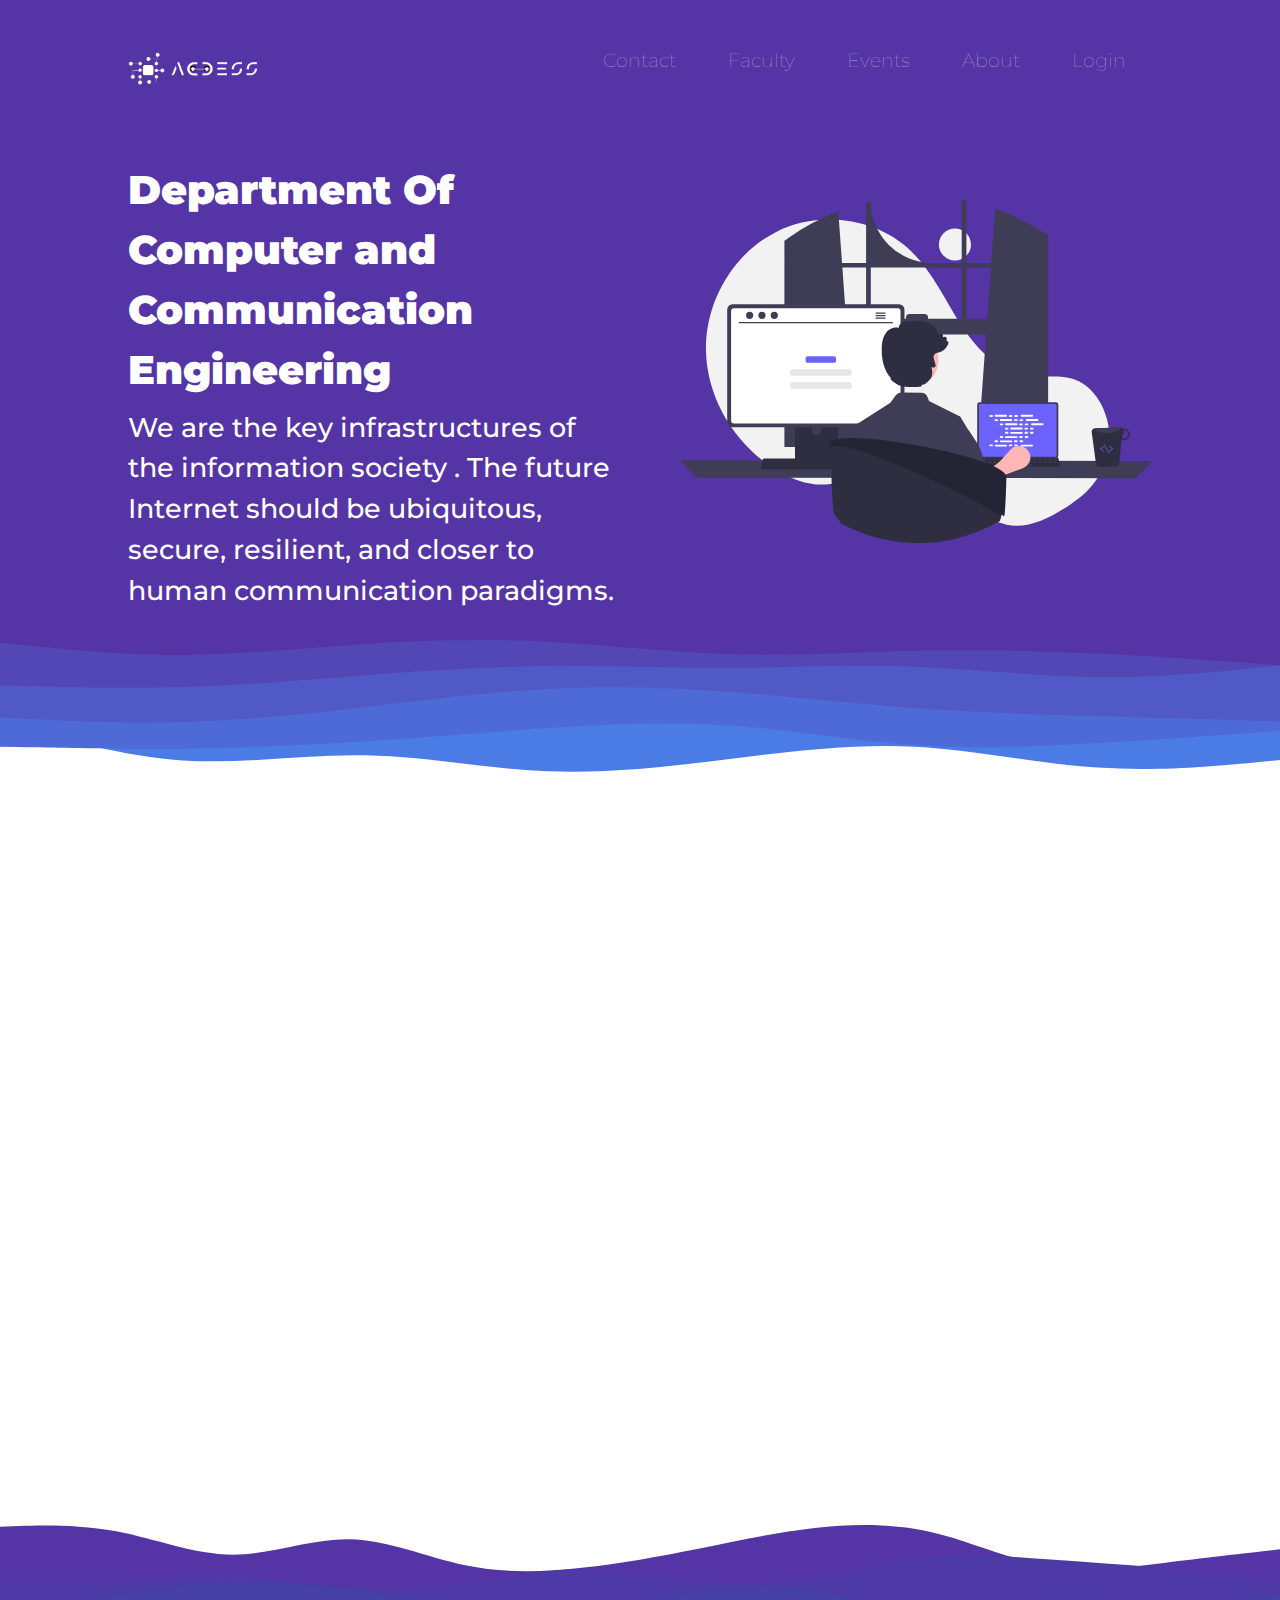
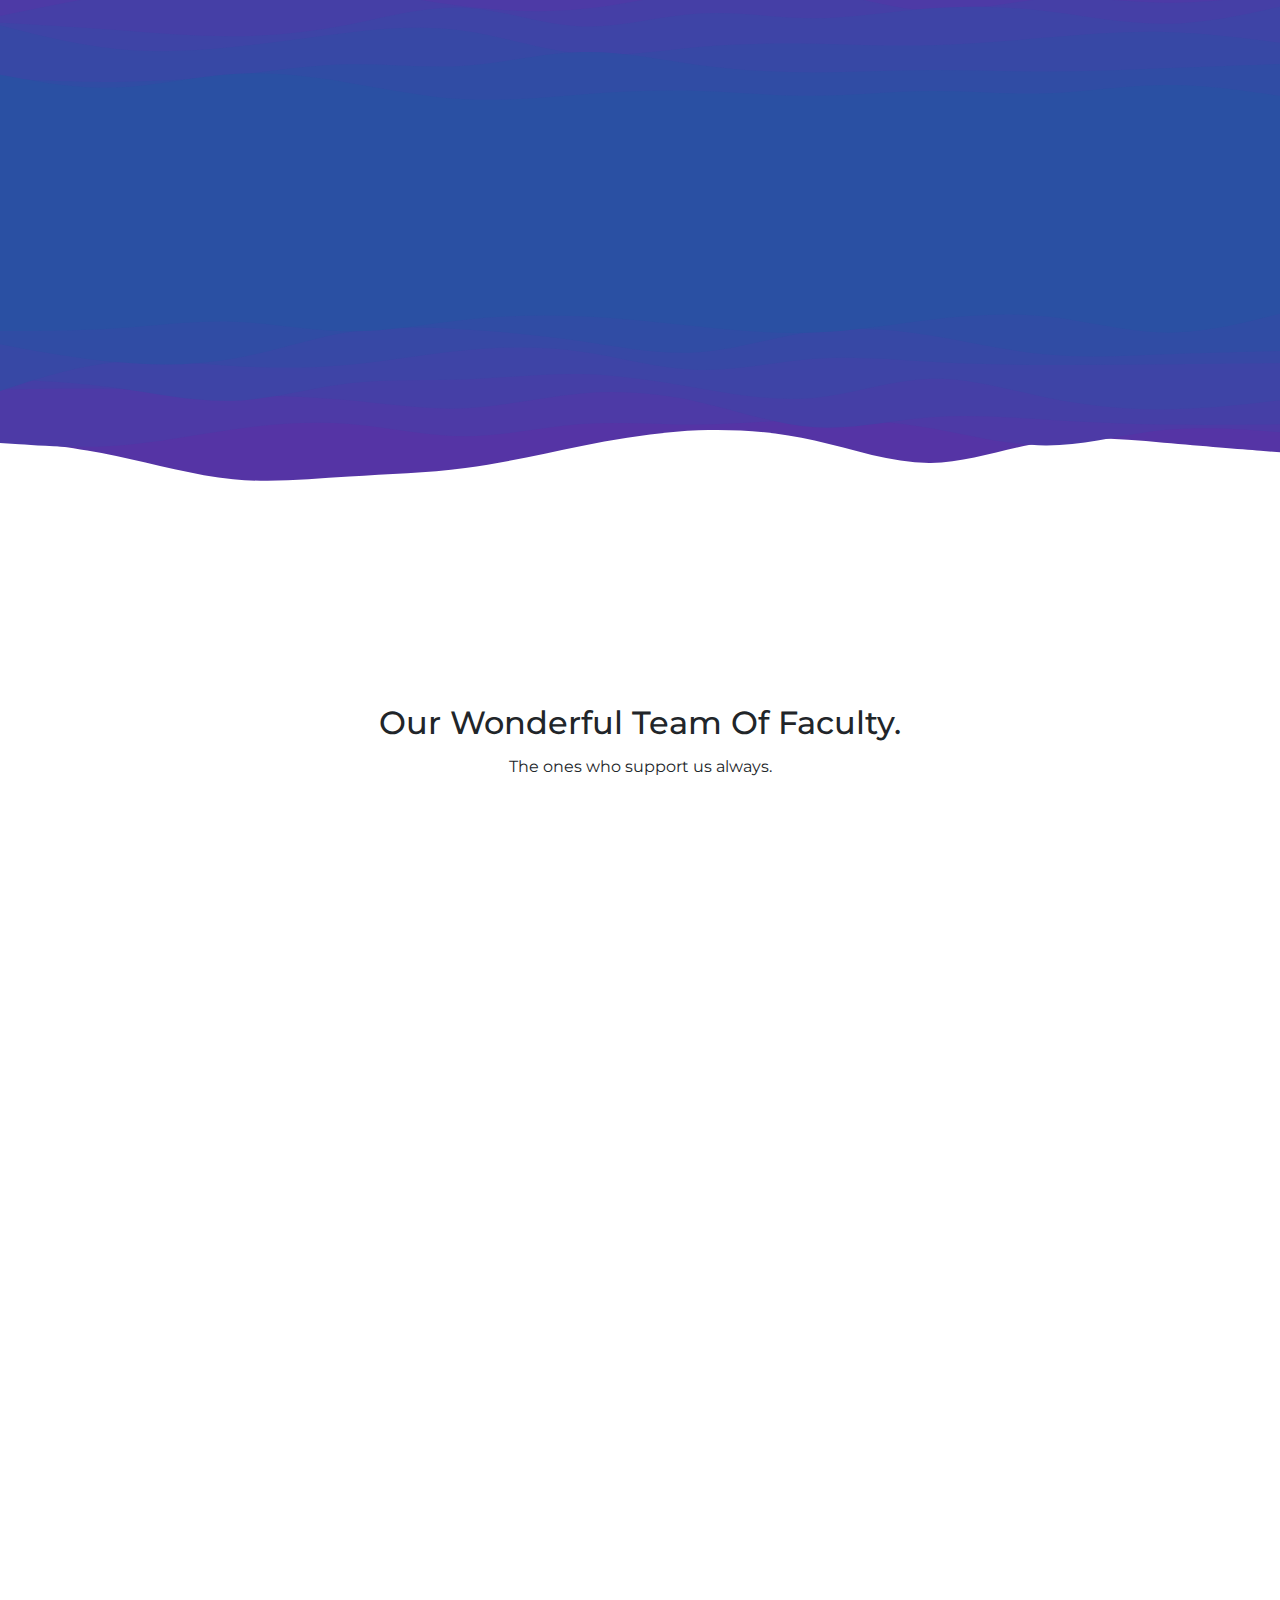
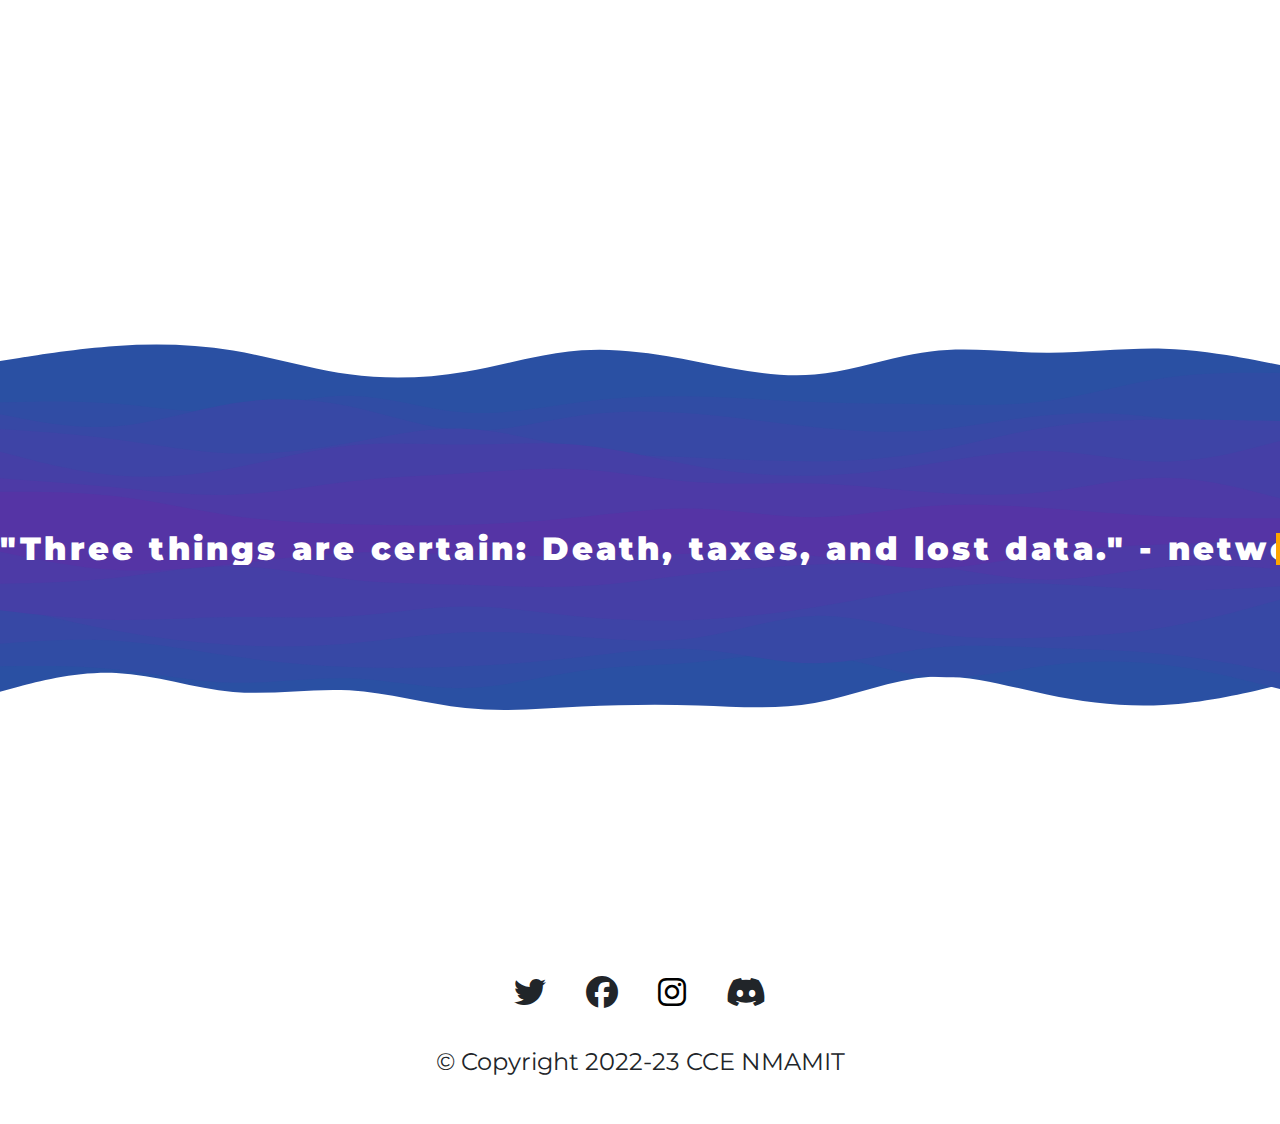
==== index.html @ bc5d945f "initial commit" ====
<!DOCTYPE html>
<html>

<head>
  <meta charset="utf-8">
  <title>CCE</title>

  <!-- google fonts -->
  <link rel="preconnect" href="https://fonts.googleapis.com">
  <link rel="preconnect" href="https://fonts.gstatic.com" crossorigin>
  <link
    href="https://fonts.googleapis.com/css2?family=Montserrat:ital,wght@0,400;0,900;1,900&family=Ubuntu&display=swap"
    rel="stylesheet">

  <!-- css style sheets -->
  <link rel="stylesheet" href="https://cdn.jsdelivr.net/npm/bootstrap@5.2.0/dist/css/bootstrap.min.css">

  <!-- animation css -->
  <link href="https://unpkg.com/aos@2.3.1/dist/aos.css" rel="stylesheet">

  <!-- custom css -->
  <link rel="stylesheet" href="css/styles.css">


  <!-- font awesome -->
  <link href="https://cdnjs.cloudflare.com/ajax/libs/font-awesome/6.1.2/css/all.min.css" rel="stylesheet">




  <link rel="shortcut icon" href="/images/cce-favicon.png" type="image/x-icon">



</head>

<body>

  <section id="title">

    <div class="container-fluid">


      <!-- navbar -->
      <nav class="navbar navbar-expand-lg navbar-dark justify-content-end">
        <a href="#" class="navbar-brand"><img src="images/Access-logo.png" alt="access logo" class="access-logo"></a>
        <button class="navbar-toggler" type="button" data-bs-toggle="collapse" data-bs-target="#navbarSupportedContent"
          aria-controls="navbarSupportedContent" aria-expanded="false" aria-label="Toggle navigation">
          <span class="navbar-toggler-icon"></span>
        </button>
        <div class="collapse navbar-collapse" id="navbarSupportedContent">
          <ul class="navbar-nav ms-auto">
            <li class="nav-item">
              <a href="#footer" class="nav-link">Contact</a>
            </li>
            <li class="nav-item">
              <a href="#faculty" class="nav-link">Faculty</a>
            </li>
            <li class="nav-item">
              <a href="#events" class="nav-link">Events</a>
            </li>
            <li class="nav-item">
              <a href="https://nmamit.nitte.edu.in/department-CCN.php" class="nav-link">About</a>
            </li>
            <li class="nav-item">
              <a href="/login" class="nav-link">Login</a>
            </li>
          </ul>
        </div>
      </nav>

      <div class="row title-content">
        <div class="col-lg-6">
          <h1 class="head">Department Of Computer and Communication Engineering</h1>
          <h2 class="desc">We are the key infrastructures of the information society . The future Internet should be
            ubiquitous,
            secure, resilient, and closer to human communication paradigms.</h2>
        </div>
        <div class="col-lg-6 computer">
          <img src="images/computer.svg" class="title-img" alt="computer-mockup">
        </div>
      </div>
    </div>
  </section>

  <!-- wave pattern 1 -->
  <div class="spacer layer1"></div>
  <!-- details -->

  <section id="details">


    <div class="row faculty-spacing">
      <div class="col-lg-4 details-box" data-aos="zoom-out-right" data-aos-duration="15000">
        <i class="fa-solid fa-laptop-code fa-4x details-icon"></i>
        <h3 class="names">Our Motto.</h3>
        <p class="description">The course focuses on core subjects in computer science with a deep understanding on
          communication networks.</p>
      </div>
      <div class="col-lg-4 details-box" data-aos="zoom-out" data-aos-duration="15000">
        <i class="fa-solid fa-graduation-cap fa-4x details-icon"></i>
        <h3 class="names">Course Opportunity</h3>
        <p class="description">Network Engineer.<br>Communication Engineer<br>E-commerce specialist.<br>Computer systems
          analyst.</p>
      </div>
      <div class="col-lg-4 details-box" data-aos="zoom-out-left" data-aos-duration="15000">
        <i class="fa-solid fa-building-columns fa-4x details-icon"></i>
        <h3 class="names">Department Vision.</h3>
        <p class="description">To produce globally competent and socially responsible engineers who can address the
          engineering challenges.</p>
      </div>
    </div>


  </section>

  <!-- wave pattern 2 -->
  <div class="spacer layer2"></div>

  <!-- events -->
  <section id="events">

    <div id="testimonial-carousel" class="carousel slide" data-bs-ride="carousel" data-bs-pause="false"
      data-bs-interval="5000" data-aos="zoom-out">
      <div class="carousel-inner">
        <div class="carousel-item active">
          <h2>Department committee inaugration ceremony held at Sadananda auditorium on 13 november 2021 .</h2>
          <img src="images/events/Committee inaugration.png" class="events-img" alt="dog-profile">
        </div>
        <div class="carousel-item ">
          <h2 class="testimonial-text">Workshop conducted by the ACCESS committee in association with ISTE on machine
            learning hosted by Mr.Arpith S .</h2>
          <img src="images/events/access event 2.jpg" class="events-img" alt="lady-profile">
        </div>
        <div class="carousel-item ">
          <h2 class="testimonial-text">Mr Arpith S interacting with the students on topic on Machine Learning with
            Tensor Flow.</h2>
          <img src="images/events/ml-workshop.jpg" class="events-img" alt="lady-profile">
        </div>
        <div class="carousel-item ">
          <h2 class="testimonial-text">Outstanding performance by our branch in collaboration with AIML branch in
            INCRIDEA 2022 .</h2>
          <img src="images/events/incridea.png" class="events-img" alt="lady-profile">
        </div>
        <div class="carousel-item ">
          <h2 class="testimonial-text">Beautiful display of unity through march-past in association with AIML branch on
            sports day 2022 .</h2>
          <img src="images/events/sports.png" class="events-img" alt="lady-profile">
        </div>
      </div>
      <button class="carousel-control-prev carousel-btn" type="button" data-bs-target="#testimonial-carousel"
        data-bs-slide="prev">
        <span class="carousel-control-prev-icon" aria-hidden="true"></span>
      </button>
      <button class="carousel-control-next carousel-btn" type="button" data-bs-target="#testimonial-carousel"
        data-bs-slide="next">
        <span class="carousel-control-next-icon" aria-hidden="true"></span>
      </button>
    </div>

  </section>

  <!-- wave pattern 3 -->
  <div class="spacer layer3"></div>

  <!-- faculty -->
  <section id="faculty">

    <h2>Our Wonderful Team Of Faculty.</h2>
    <p>The ones who support us always.</p>


    <!-- 1st row -->

    <div class="row ">

      <div class="col-lg-4 col-md-6 faculty-col faculty-spacing" data-aos="zoom-out">
        <div class="card">
          <div class="card-header">
            <img src="images/faculty/hod.jpg" class="faculty-img" alt="">
          </div>
          <div class="card-body d-grid">
            <h2 class="faculty-name">Dr. UDAY KUMAR SHENOY </h2>
            <h5 class="faculty-position">Professor and Head Of Department</h5>
            <div class="accordion accordion-flush" id="accordionFlushExample">
              <div class="accordion-item">
                <h2 class="accordion-header" id="flush-headingOne">
                  <button class="accordion-button collapsed" type="button" data-bs-toggle="collapse"
                    data-bs-target="#flush-collapseOne" aria-expanded="false">
                    AREAS OF INTEREST
                  </button>
                </h2>
                <div id="flush-collapseOne" class="accordion-collapse collapse" data-bs-parent="#accordionFlushExample">
                  <div class="accordion-body">
                    <ul class="faculty-detail-list">
                      <li>
                        Data Communication Networks
                      </li>
                      <li>
                        Wireless and Ad hoc Networks
                      </li>
                      <li>
                        Energy Optimization
                      </li>
                      <li>
                        Network Security
                      </li>
                      <li>
                        IoT
                      </li>
                    </ul>

                  </div>
                </div>
              </div>
            </div>
          </div>

        </div>
      </div>


      <div class="col-lg-4 col-md-6 faculty-col faculty-spacing" data-aos="zoom-out">
        <div class="card">
          <div class="card-header">
            <img src="images/faculty/Manjunath.jpg" class="faculty-img" alt="">
          </div>
          <div class="card-body d-grid">
            <h2 class="faculty-name">Mr. MANJUNATHA A S</h2>
            <h5 class="faculty-position">Assistant Professor Gd.II</h5>
            <div class="accordion accordion-flush" id="accordionFlushExample">
              <div class="accordion-item">
                <h2 class="accordion-header" id="flush-headingOne">
                  <button class="accordion-button collapsed" type="button" data-bs-toggle="collapse"
                    data-bs-target="#flush-collapseTwo" aria-expanded="false">
                    AREAS OF INTEREST
                  </button>
                </h2>
                <div id="flush-collapseTwo" class="accordion-collapse collapse" data-bs-parent="#accordionFlushExample">
                  <div class="accordion-body">
                    <ul class="faculty-detail-list">
                      <li>
                        Database Systems
                      </li>
                      <li>
                        Network Security
                      </li>
                      <li>
                        Wireless Sensor Networks
                      </li>
                    </ul>
                  </div>
                </div>
              </div>
            </div>
          </div>

        </div>
      </div>


      <div class="col-lg-4 col-md-6 faculty-col faculty-spacing" data-aos="zoom-out">
        <div class="card">
          <div class="card-header">
            <img src="images/faculty/Chidananda.jpg" class="faculty-img" alt="">
          </div>
          <div class="card-body d-grid">
            <h2 class="faculty-name">Mr. CHIDANANDA T</h2>
            <h5 class="faculty-position">Assistant Professor Gd.I</h5>
            <div class="accordion accordion-flush" id="accordionFlushExample">
              <div class="accordion-item">
                <h2 class="accordion-header" id="flush-headingOne">
                  <button class="accordion-button collapsed" type="button" data-bs-toggle="collapse"
                    data-bs-target="#flush-collapseThree" aria-expanded="false">
                    AREAS OF INTEREST
                  </button>
                </h2>
                <div id="flush-collapseThree" class="accordion-collapse collapse"
                  data-bs-parent="#accordionFlushExample">
                  <div class="accordion-body">
                    <ul class="faculty-detail-list">
                      <li>
                        Cryptography and Network Security
                      </li>
                      <li>
                        Blockchain Technology
                      </li>
                    </ul>
                  </div>
                </div>
              </div>
            </div>
          </div>

        </div>
      </div>


      <!-- 2nd line of faculty -->

      <div class="col-lg-4 col-md-6 faculty-col faculty-spacing" data-aos="zoom-out">
        <div class="card">
          <div class="card-header">
            <img src="images/faculty/Ashish.jpg" class="faculty-img" alt="">
          </div>
          <div class="card-body d-grid">
            <h2 class="faculty-name">Dr. ASHISH SINGH</h2>
            <h5 class="faculty-position">Assistant Professor Gd-III</h5>
            <div class="accordion accordion-flush" id="accordionFlushExample">
              <div class="accordion-item">
                <h2 class="accordion-header" id="flush-headingOne">
                  <button class="accordion-button collapsed" type="button" data-bs-toggle="collapse"
                    data-bs-target="#flush-collapseFour" aria-expanded="false">
                    AREAS OF INTEREST
                  </button>
                </h2>
                <div id="flush-collapseFour" class="accordion-collapse collapse"
                  data-bs-parent="#accordionFlushExample">
                  <div class="accordion-body">
                    <ul class="faculty-detail-list">
                      <li>
                        Antennas
                      </li>
                      <li>
                        Bio-medical Instrumentation
                      </li>
                      <li>
                        Optical Communication.
                      </li>
                    </ul>

                  </div>
                </div>
              </div>
            </div>
          </div>

        </div>
      </div>


      <div class="col-lg-4 col-md-6 faculty-col faculty-spacing" data-aos="zoom-out">
        <div class="card">
          <div class="card-header">
            <img src="images/faculty/Krishna_Prasad.jpg" class="faculty-img" alt="">
          </div>
          <div class="card-body d-grid">
            <h2 class="faculty-name">Mr. KRISHNA PRASAD D S</h2>
            <h5 class="faculty-position">Assistant Professor Gd-II</h5>
            <div class="accordion accordion-flush" id="accordionFlushExample">
              <div class="accordion-item">
                <h2 class="accordion-header" id="flush-headingOne">
                  <button class="accordion-button collapsed" type="button" data-bs-toggle="collapse"
                    data-bs-target="#flush-collapseFive" aria-expanded="false">
                    AREAS OF INTEREST
                  </button>
                </h2>
                <div id="flush-collapseFive" class="accordion-collapse collapse"
                  data-bs-parent="#accordionFlushExample">
                  <div class="accordion-body">
                    <ul class="faculty-detail-list">
                      <li>
                        Computer Networks
                      </li>
                      <li>
                        Network Security
                      </li>
                      <li>
                        Cyber Security
                      </li>
                      <li>
                        Blockchain Technology
                      </li>
                    </ul>
                  </div>
                </div>
              </div>
            </div>
          </div>

        </div>
      </div>

    </div>

  </section>

  <!-- wave pattern 4 -->
  <div class="spacer layer4"></div>


  <!-- Call to Action -->
  <section id="dept-details">

    <h3 class="dept-details-heading">

    </h3>


  </section>

  <!-- wave pattern 5 -->
  <div class="spacer layer5">
    <div class="dept-details-heading typewriter">
      "Three things are certain:
    Death, taxes, and lost data." - network.
    </div>
  </div>

  <!-- Footer -->
  <footer id="footer">

    <i class="fa-brands fa-twitter footer-icons fa-2x"></i>
    <i class="fa-brands fa-facebook footer-icons fa-2x"></i>
    <a href="https://instagram.com/access_nmamit/"><i class="fa-brands fa-instagram footer-icons fa-2x"></i></a></i>
    <i class="fa-brands fa-discord footer-icons fa-2x"></i>
    <p class="footer-copyright">&copy; Copyright 2022-23 CCE NMAMIT</p>

  </footer>
  <!-- bootstrap scripts -->
  <script src="https://cdn.jsdelivr.net/npm/bootstrap@5.2.0/dist/js/bootstrap.bundle.min.js"
    integrity="sha384-A3rJD856KowSb7dwlZdYEkO39Gagi7vIsF0jrRAoQmDKKtQBHUuLZ9AsSv4jD4Xa"
    crossorigin="anonymous"></script>

  <!-- animation js -->
  <script src="https://unpkg.com/aos@2.3.1/dist/aos.js"></script>
  <script>
    AOS.init({
      duration: 1200
    });
  </script>

</body>

</html>
---- css/styles.css ----
body {
  font-family: "Montserrat";
}

a {
  text-decoration: none;
  color: black;
}

.container-fluid {
  padding: 2% 10% 0%;
}

.computer {
  margin-top: 40px;
  padding-left: 40px;
  text-align: center;
}

h1 {
  font-family: "Montserrat";
  font-weight: 900;
  font-size: 3.5rem;
  line-height: 1.5;
}

h2 {
  font-family: "Montserrat";
  font-size: 2rem;
  line-height: 1.5;
}

#title {
  background-color: #5534a5;
  color: #fff;
}


/* navigation bar */

.navbar {
  padding: 0 0 4rem;
}

.navbar-brand {
  font-family: "Ubuntu";
  font-size: 2.5rem;
  font-weight: 900;
}

.nav-item {
  padding: 0 18px;
}

.nav-link {
  font-family: "Montserrat";
  font-weight: 100;
  font-size: 1.2rem;
}

.access-logo {
  padding-top: 5px;
  width: 30%;
}

/* title section */

.head {
  font-size: 2.5rem;
  line-height: 1.5;
}

.desc {
  font-size: 1.7rem;
}

/* title image */

.title-img {
  width: 100%;
}

/* details section */

#details {
  padding: 0% 15%;
  background-color: #fff;
}

.description {
  color: #8f8f8f;
  font-size: 1.2rem;
}

.names {
  font-family: "Montserrat";
  font-weight: bold;
  font-size: 1.4rem;
}

.details-icon {
  color: #4b7be5;
  margin-bottom: 1rem;
}

.details-icon:hover {
  color: #5534a5;
}

.details-box {
  text-align: center;
  padding: 1%;
}

/* events section */

#events {
  text-align: center;
  background-color: #2a50a3;
  color: #fff;
  padding: 10px;
}

.events-img {
  border-radius: 3%;
  width: 60%;
  margin: 0px 20px;

}

.carousel-item {
  padding: 2% 10% 1%;
}

.carousel-item h2 {
  font-size: 1.8rem;
  font-weight: bold;
  padding-bottom: 1%;
}

/* faculty section */

.faculty-spacing {
  margin: 0 auto;
  
  border-radius: 10px;
}
.card{
    box-shadow: rgba(25, 60, 77, 0.4) 0px 25px 20px -20px;
}

#faculty {
  padding: 0px 100px;
  text-align: center;
}

.faculty-col {
  padding: 3% 2%;
}

.faculty-name {
  font-size: 1.6rem;
}

.faculty-img {
  width: 60%;
  border-radius: 100%;
}

.faculty-detail-list {
  text-align: left;
}

.faculty-position {
  font-size: 1rem;
  text-align: center;
}


/* dept-details section */

#dept-details {
  background-color: #5534a5;
  padding: 0% 15%;
  text-align: center;
}

.dept-details-heading {
  font-family: "Montserrat";
  font-weight: 900;
  font-size: 2rem;
  line-height: 1;
  color: #fff;
  margin: 0% auto;
  text-align: center;
}

/* footer section */

#footer {
  background-color: #fff;
  text-align: center;
  padding: 2% 15%;
}

.footer-copyright {
  margin: 2% auto;
  font-size: 1.5rem;
}

.footer-icons {
  margin: 2% 18px;
}

/* media query */

@media (max-width: 1028px) {
  #title {
    text-align: center;
  }
  .dept-details-heading{
    font-size: 1.2rem;
  }
}

.spacer{
  aspect-ratio: 960/300;
  width: 100%;
  background-repeat: no-repeat;
  background-position: center;
  background-size: cover;

}

.layer1{
  background-image: url('../images/layer1.svg');
}

.layer2{
  background-image: url('../images/layer2.svg');
}
.layer3{
  background-image: url('../images/layer3.svg');
}
.layer4{
  background-image: url('../images/layer4.svg');
}
.layer5{
  background-image: url('../images/layer5.svg');
}

/* type writer animation */
.typewriter {
  overflow:hidden; /* Ensures the content is not revealed until the animation */
  border-right: .15em solid orange; /* The typwriter cursor */
  white-space: nowrap; /* Keeps the content on a single line */
  margin: 0 auto; /* Gives that scrolling effect as the typing happens */
  letter-spacing: .10em; /* Adjust as needed */
  animation: 
    typing 7s steps(30, end),
    blink-caret .5s step-end infinite;
  animation-iteration-count: infinite;
  animation-timing-function: ease-out;
}

/* The typing effect */
@keyframes typing {
  from { width: 0 }
  to { width: 100% }
}

/* The typewriter cursor effect */
@keyframes blink-caret {
  from, to { border-color: transparent }
  50% { border-color: orange }
}
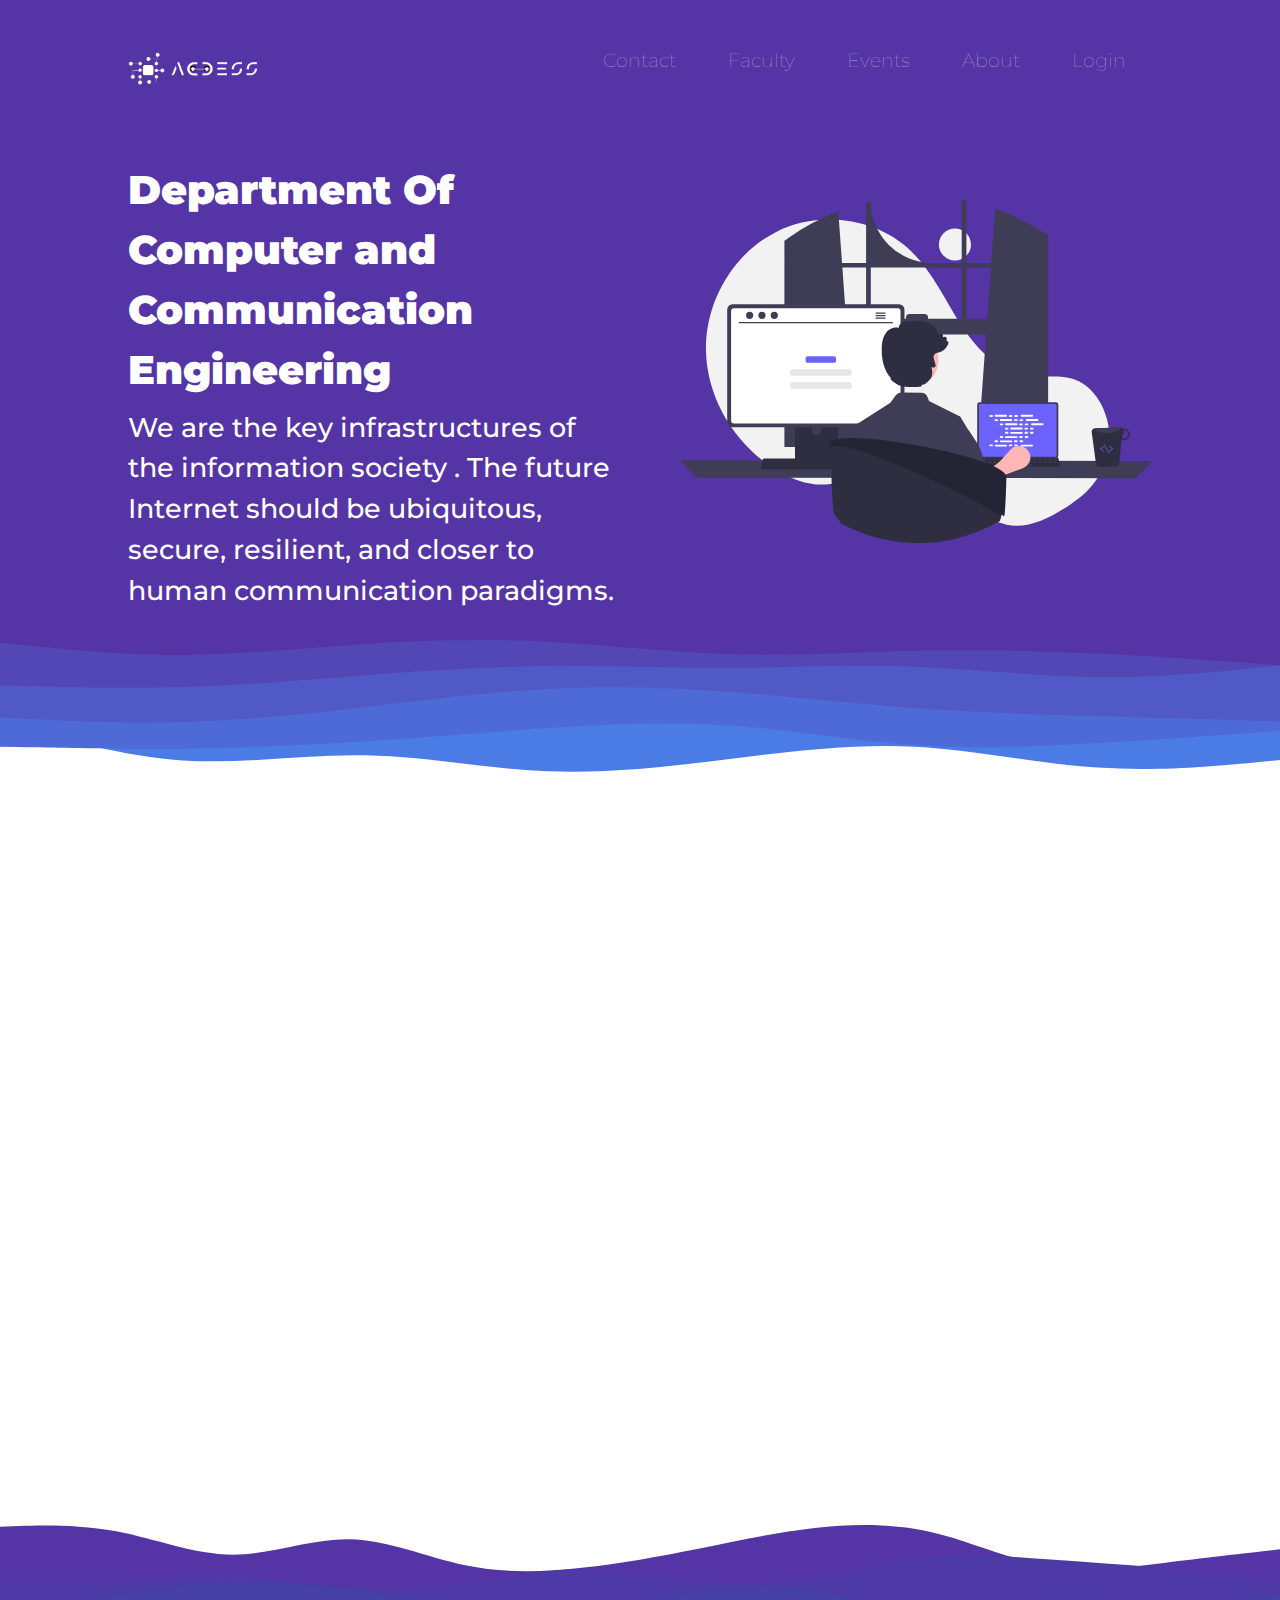
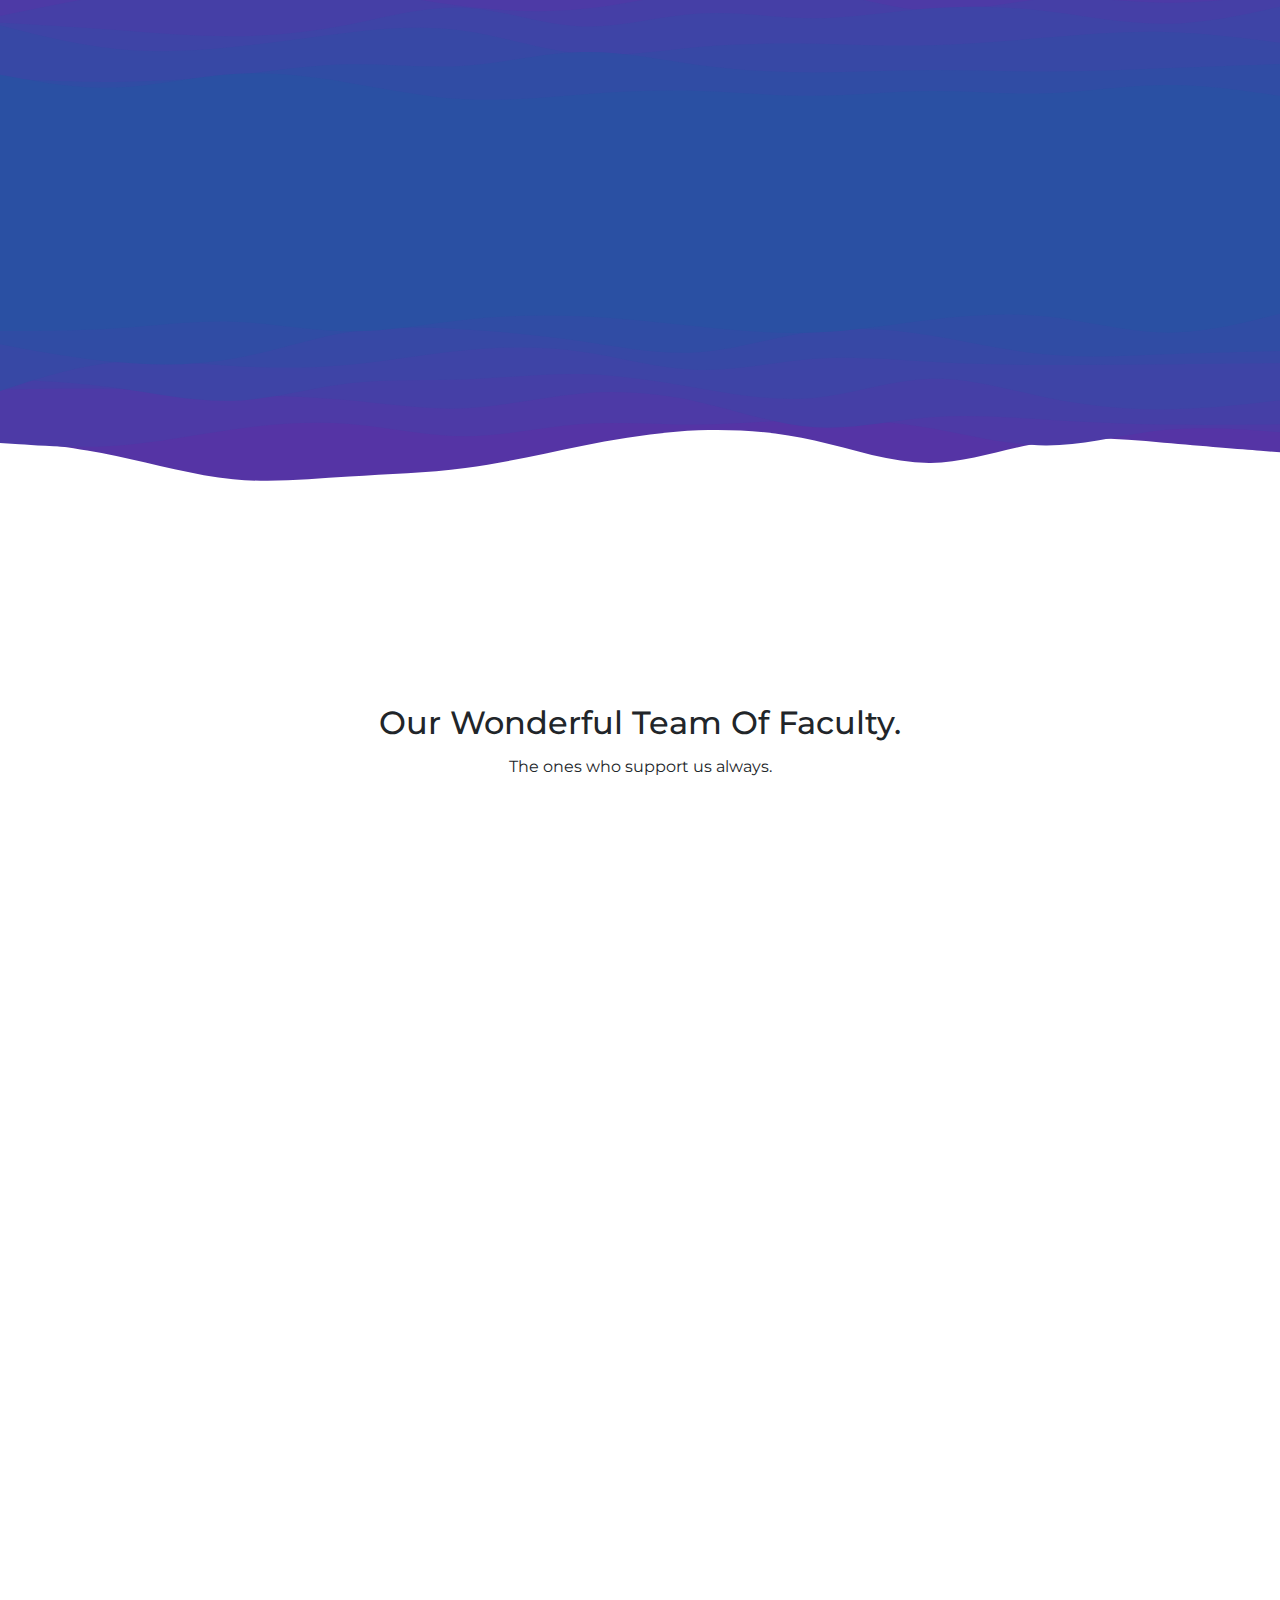
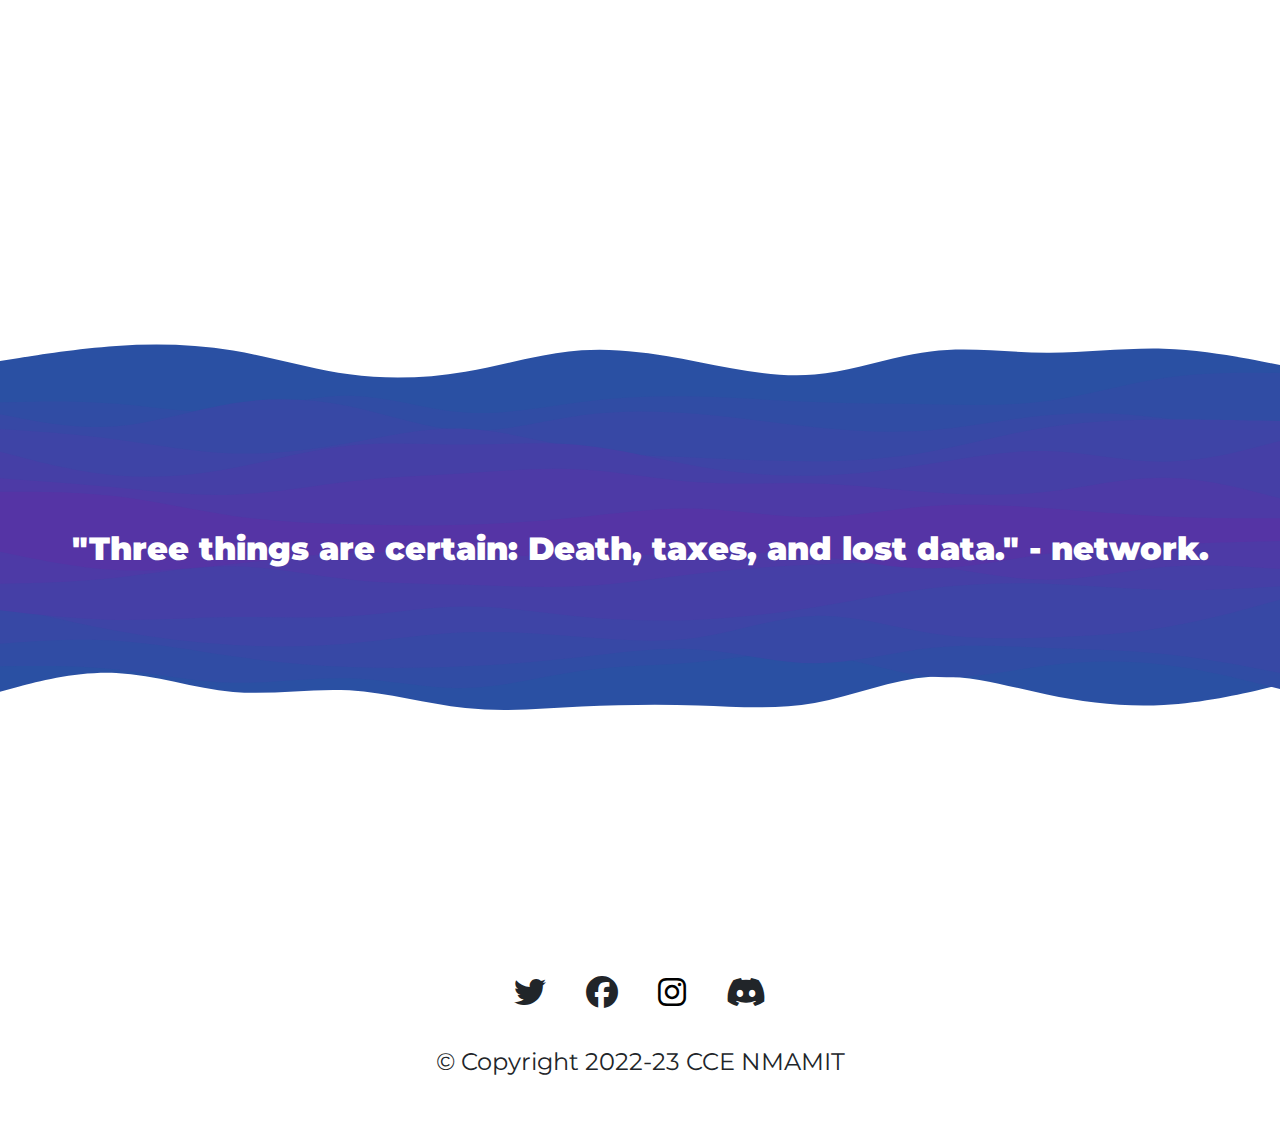
==== commit 9d641dcb: "removed few animations" ====
--- a/index.html
+++ b/index.html
@@ -401,7 +401,7 @@
 
   <!-- wave pattern 5 -->
   <div class="spacer layer5">
-    <div class="dept-details-heading typewriter">
+    <div class="dept-details-heading">
       "Three things are certain:
     Death, taxes, and lost data." - network.
     </div>
--- a/css/styles.css
+++ b/css/styles.css
@@ -248,29 +248,3 @@
 .layer5{
   background-image: url('../images/layer5.svg');
 }
-
-/* type writer animation */
-.typewriter {
-  overflow:hidden; /* Ensures the content is not revealed until the animation */
-  border-right: .15em solid orange; /* The typwriter cursor */
-  white-space: nowrap; /* Keeps the content on a single line */
-  margin: 0 auto; /* Gives that scrolling effect as the typing happens */
-  letter-spacing: .10em; /* Adjust as needed */
-  animation: 
-    typing 7s steps(30, end),
-    blink-caret .5s step-end infinite;
-  animation-iteration-count: infinite;
-  animation-timing-function: ease-out;
-}
-
-/* The typing effect */
-@keyframes typing {
-  from { width: 0 }
-  to { width: 100% }
-}
-
-/* The typewriter cursor effect */
-@keyframes blink-caret {
-  from, to { border-color: transparent }
-  50% { border-color: orange }
-}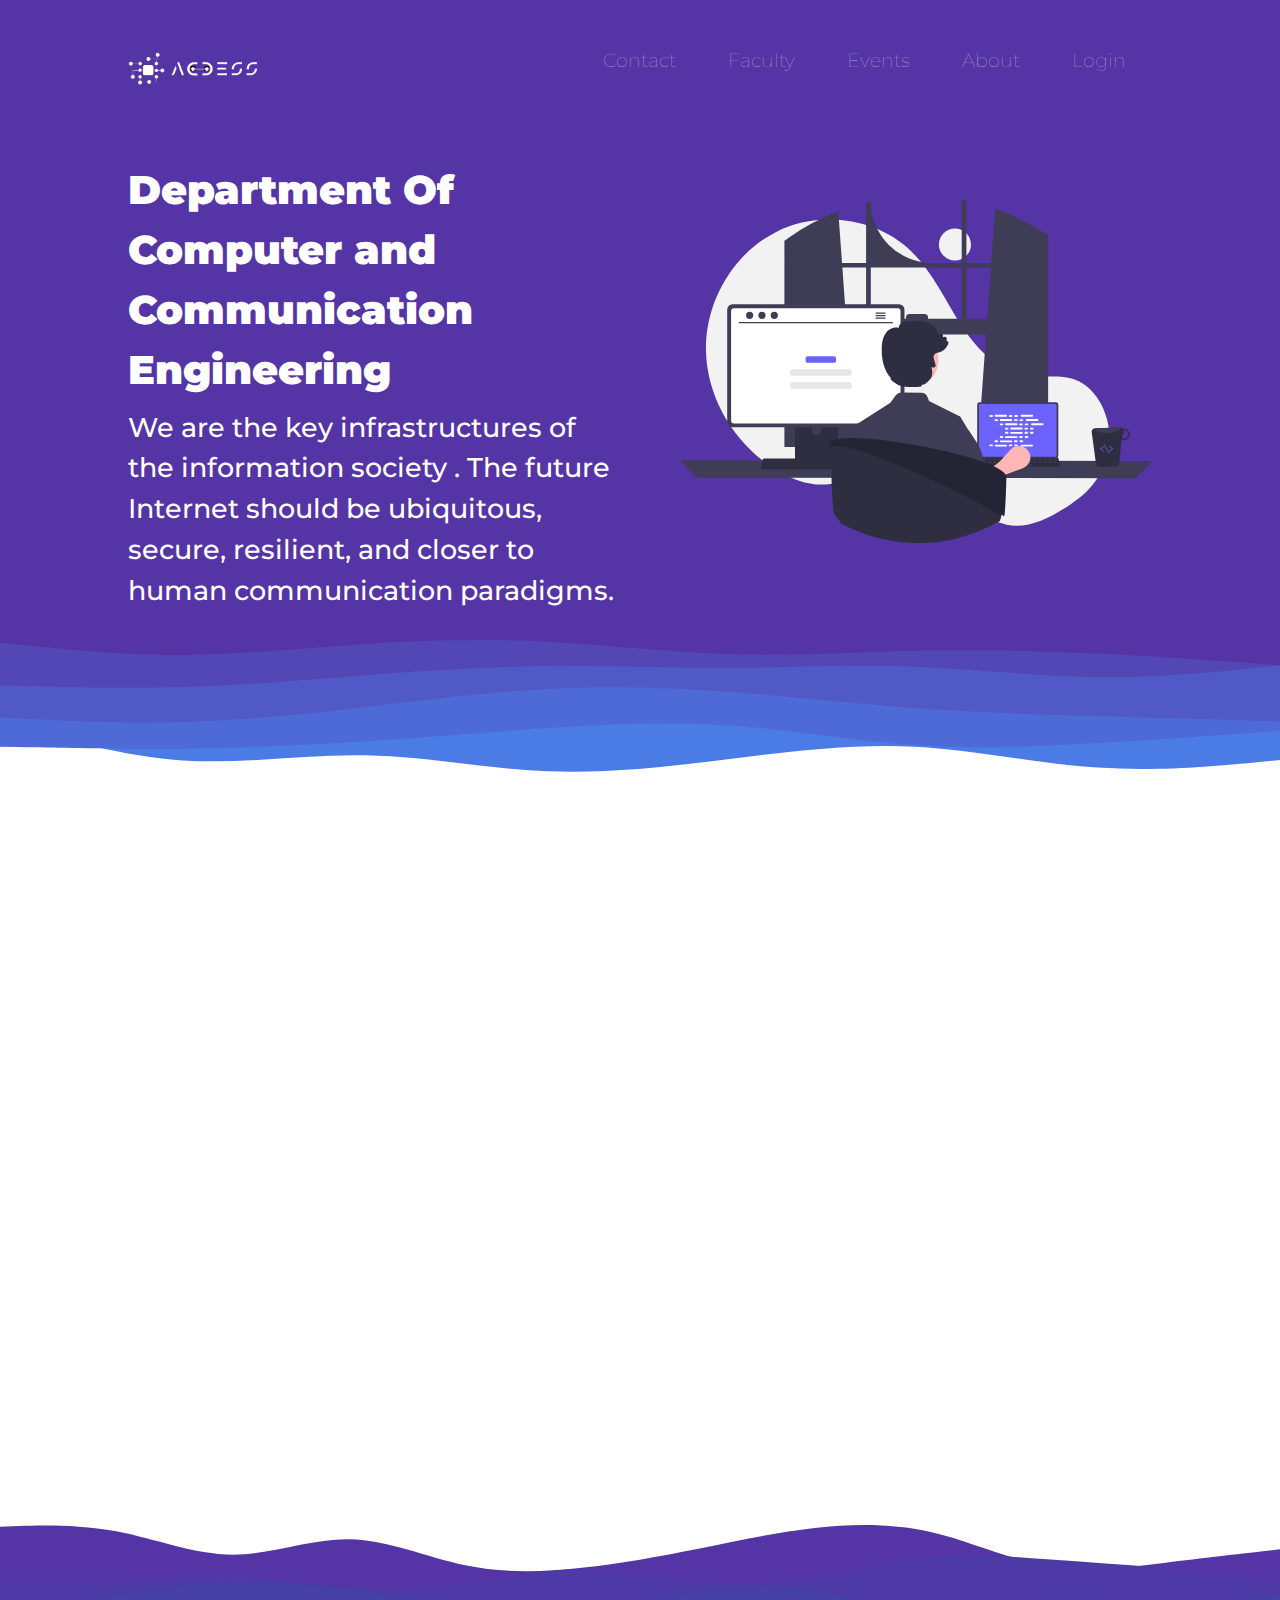
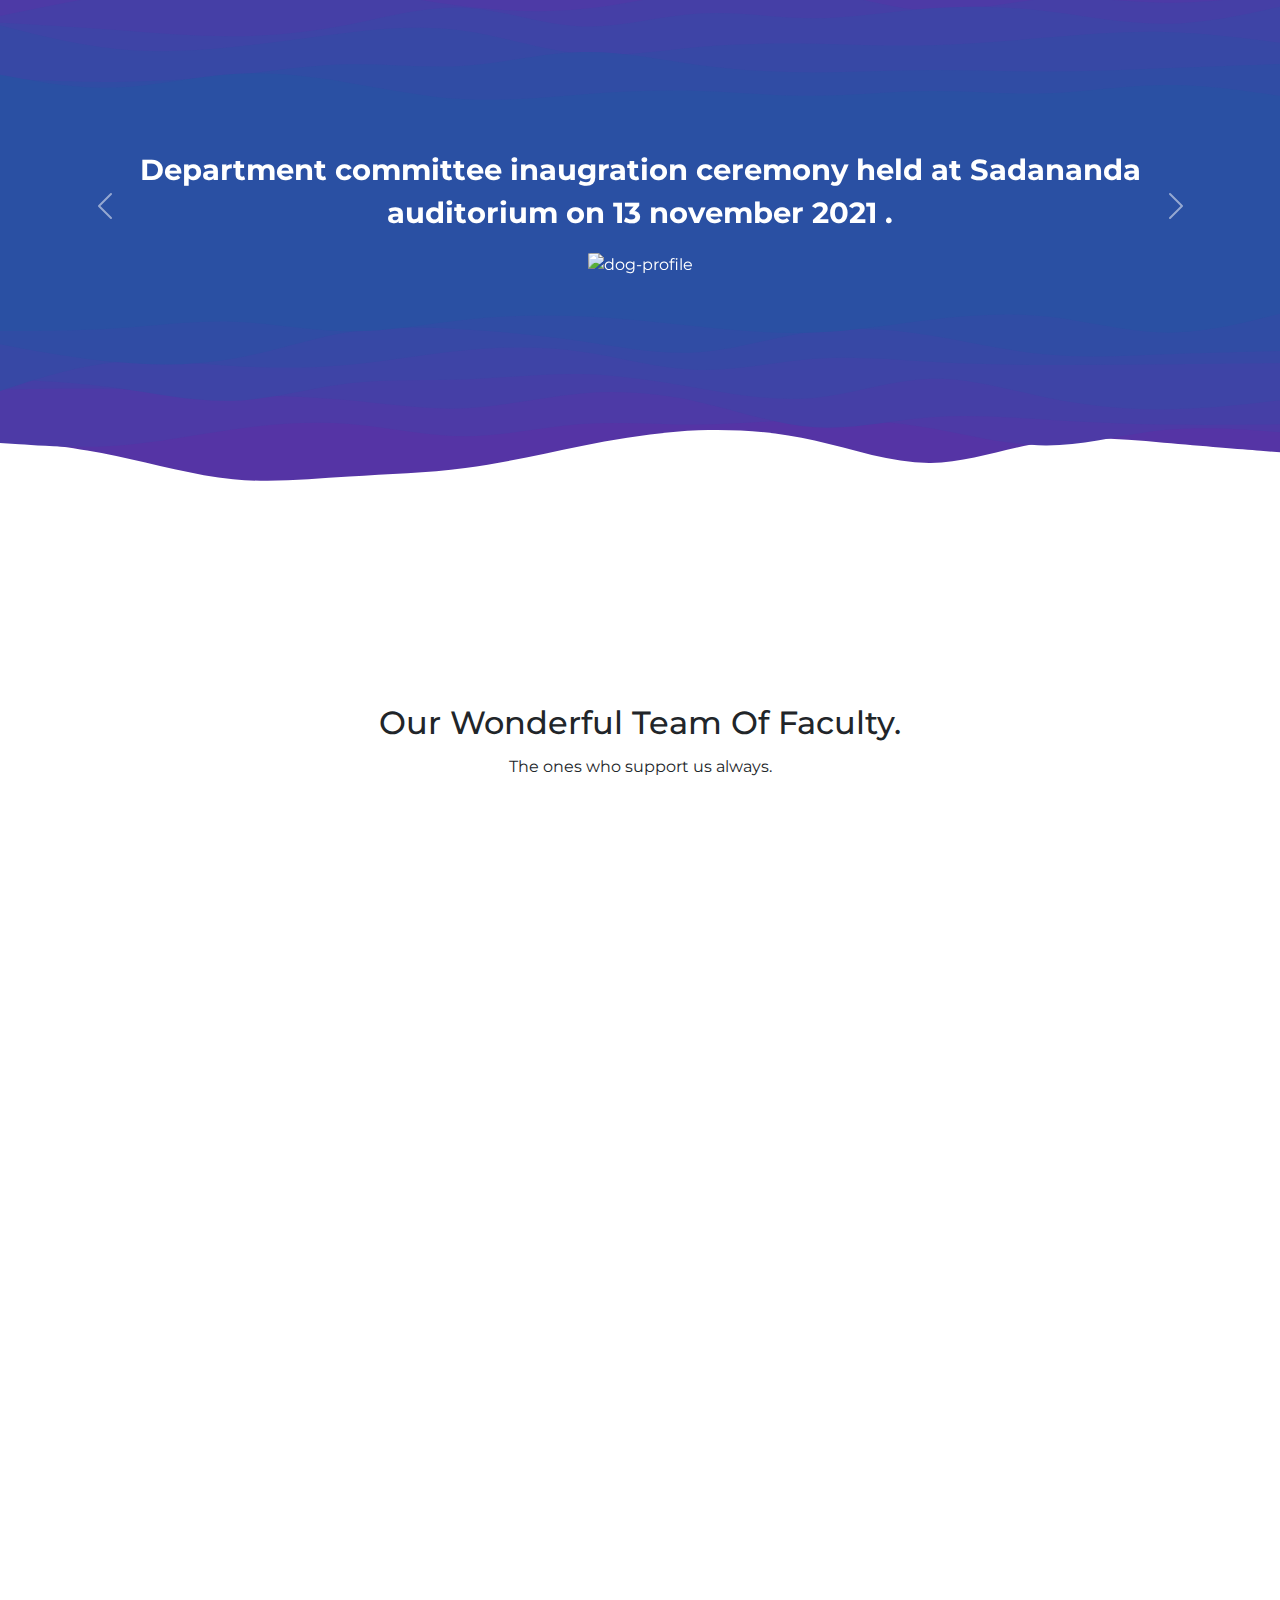
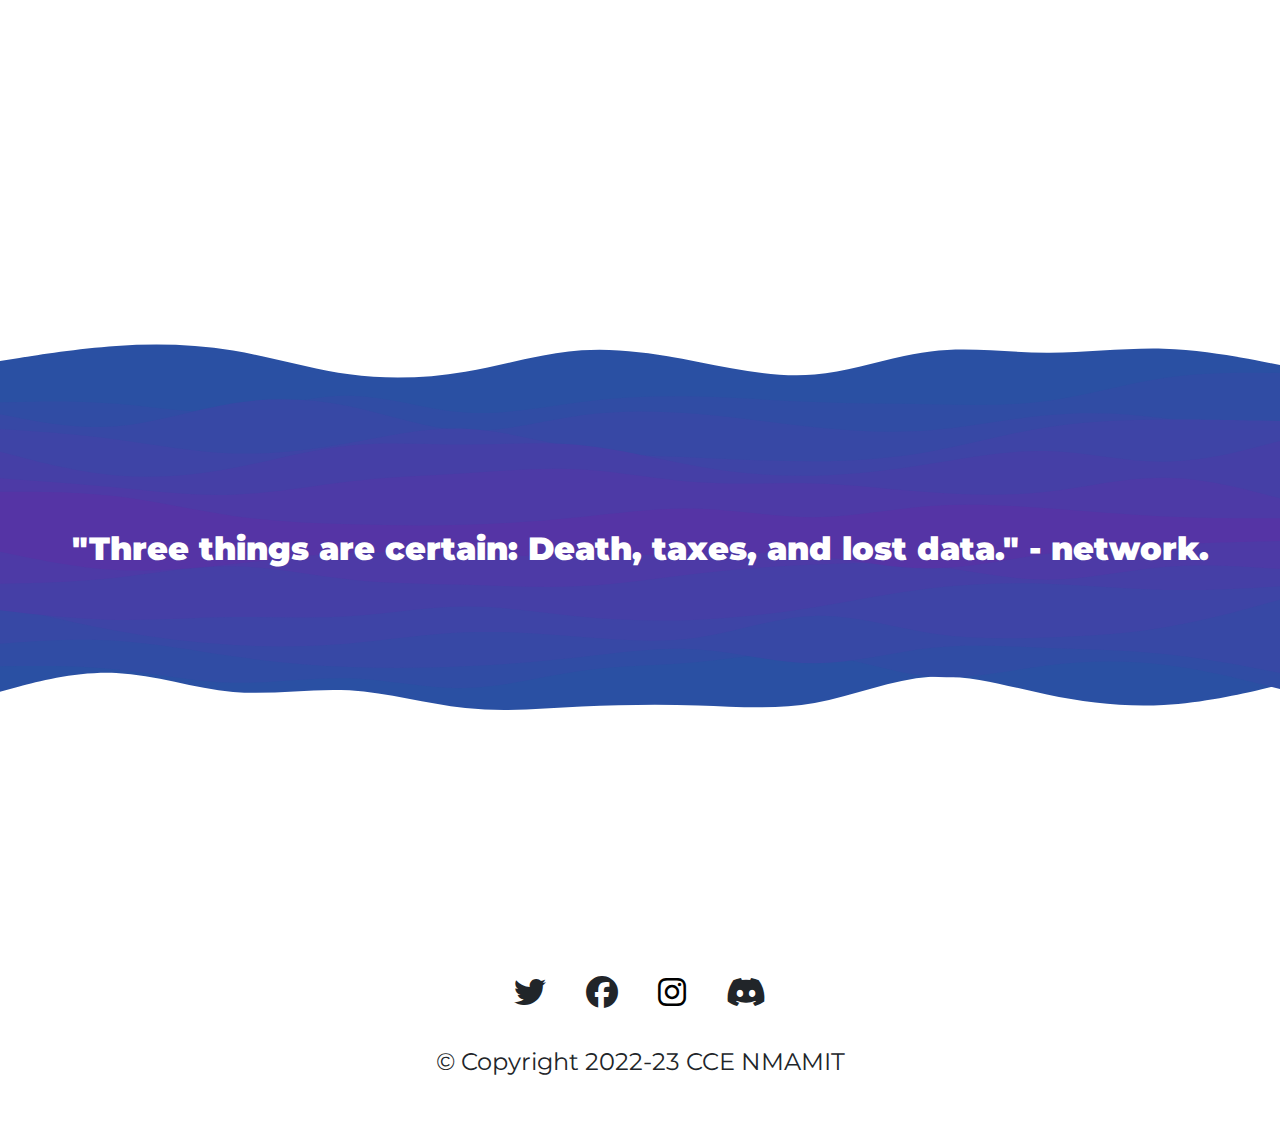
==== commit f5b45e91: "removed few animation again" ====
--- a/index.html
+++ b/index.html
@@ -16,11 +16,11 @@
   <link rel="stylesheet" href="https://cdn.jsdelivr.net/npm/bootstrap@5.2.0/dist/css/bootstrap.min.css">
 
   <!-- animation css -->
-  <link href="https://unpkg.com/aos@2.3.1/dist/aos.css" rel="stylesheet">
-
+  
   <!-- custom css -->
   <link rel="stylesheet" href="css/styles.css">
-
+  
+  <link href="https://unpkg.com/aos@2.3.1/dist/aos.css" rel="stylesheet">
 
   <!-- font awesome -->
   <link href="https://cdnjs.cloudflare.com/ajax/libs/font-awesome/6.1.2/css/all.min.css" rel="stylesheet">
@@ -91,19 +91,19 @@
 
 
     <div class="row faculty-spacing">
-      <div class="col-lg-4 details-box" data-aos="zoom-out-right" data-aos-duration="15000">
+      <div class="col-lg-4 details-box" data-aos="zoom-out-right" >
         <i class="fa-solid fa-laptop-code fa-4x details-icon"></i>
         <h3 class="names">Our Motto.</h3>
         <p class="description">The course focuses on core subjects in computer science with a deep understanding on
           communication networks.</p>
       </div>
-      <div class="col-lg-4 details-box" data-aos="zoom-out" data-aos-duration="15000">
+      <div class="col-lg-4 details-box" data-aos="zoom-out" >
         <i class="fa-solid fa-graduation-cap fa-4x details-icon"></i>
         <h3 class="names">Course Opportunity</h3>
         <p class="description">Network Engineer.<br>Communication Engineer<br>E-commerce specialist.<br>Computer systems
           analyst.</p>
       </div>
-      <div class="col-lg-4 details-box" data-aos="zoom-out-left" data-aos-duration="15000">
+      <div class="col-lg-4 details-box" data-aos="zoom-out-left">
         <i class="fa-solid fa-building-columns fa-4x details-icon"></i>
         <h3 class="names">Department Vision.</h3>
         <p class="description">To produce globally competent and socially responsible engineers who can address the
@@ -121,7 +121,7 @@
   <section id="events">
 
     <div id="testimonial-carousel" class="carousel slide" data-bs-ride="carousel" data-bs-pause="false"
-      data-bs-interval="5000" data-aos="zoom-out">
+      data-bs-interval="5000">
       <div class="carousel-inner">
         <div class="carousel-item active">
           <h2>Department committee inaugration ceremony held at Sadananda auditorium on 13 november 2021 .</h2>
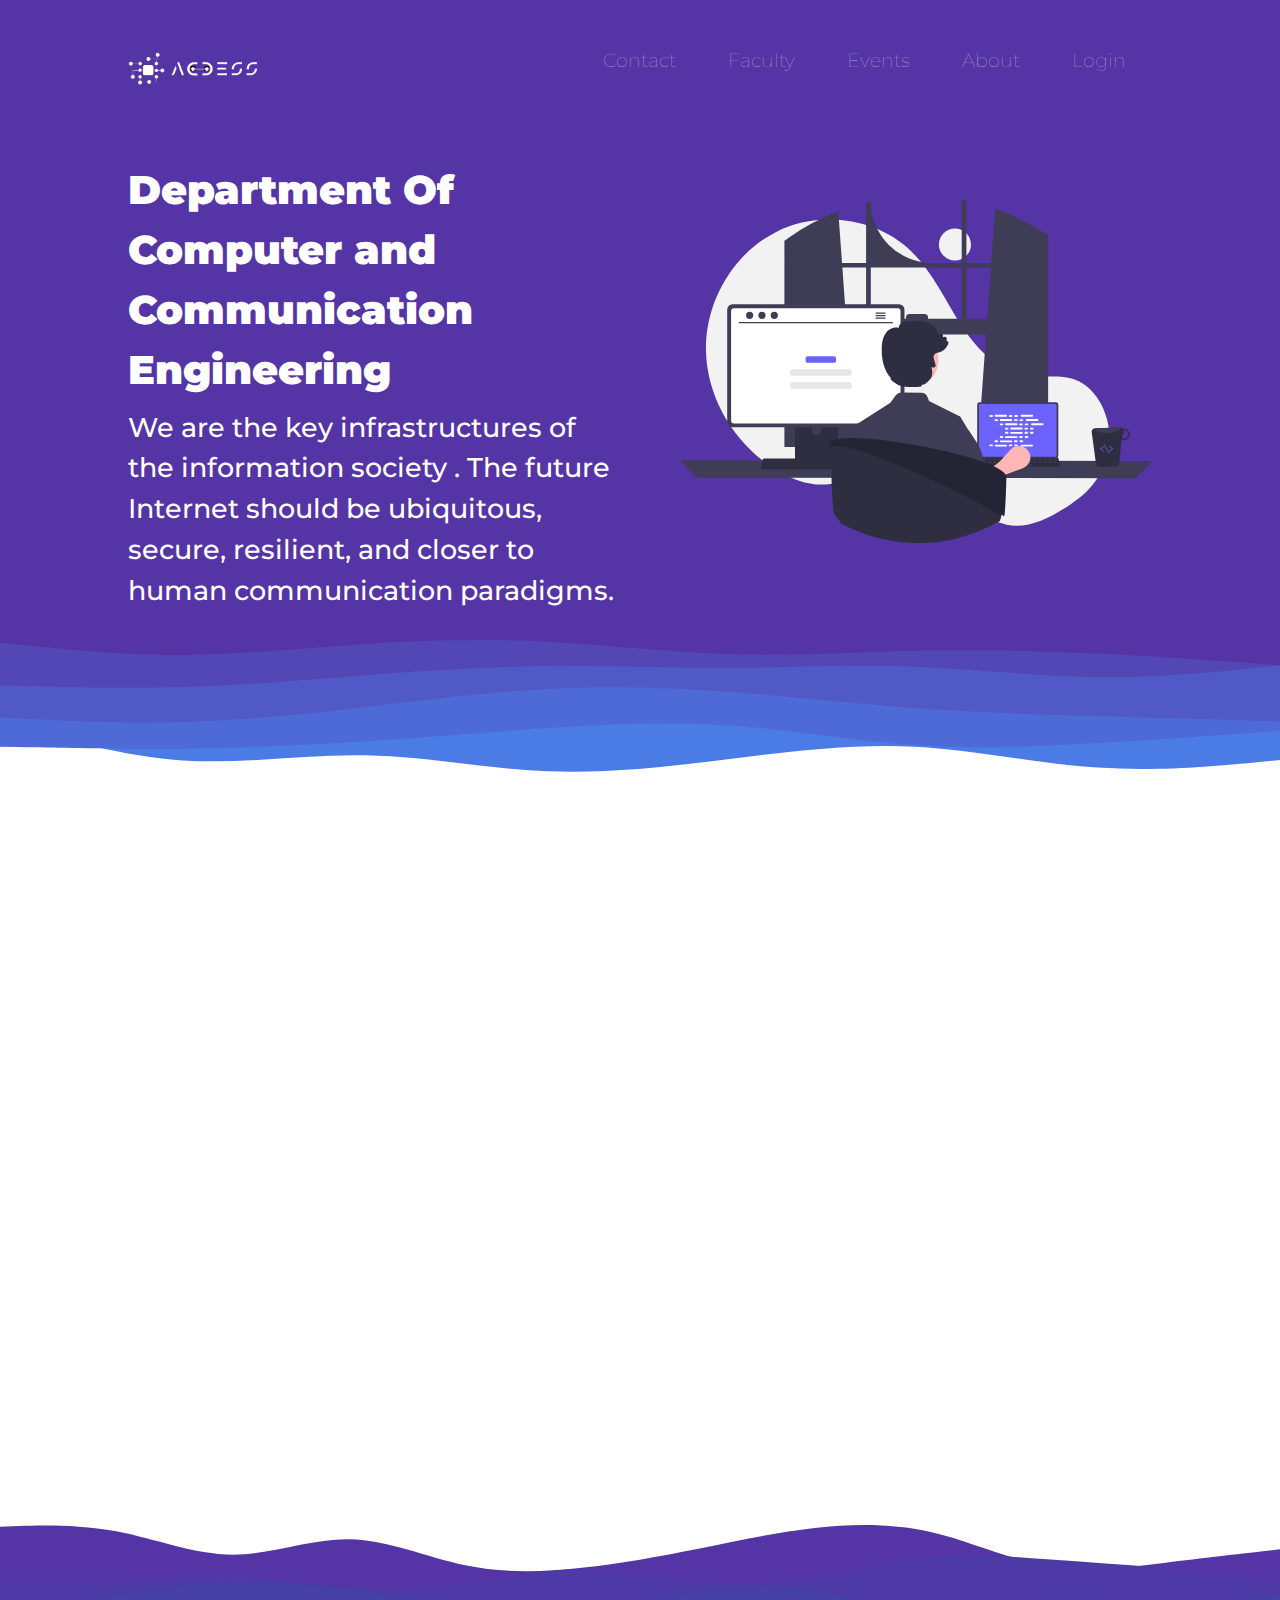
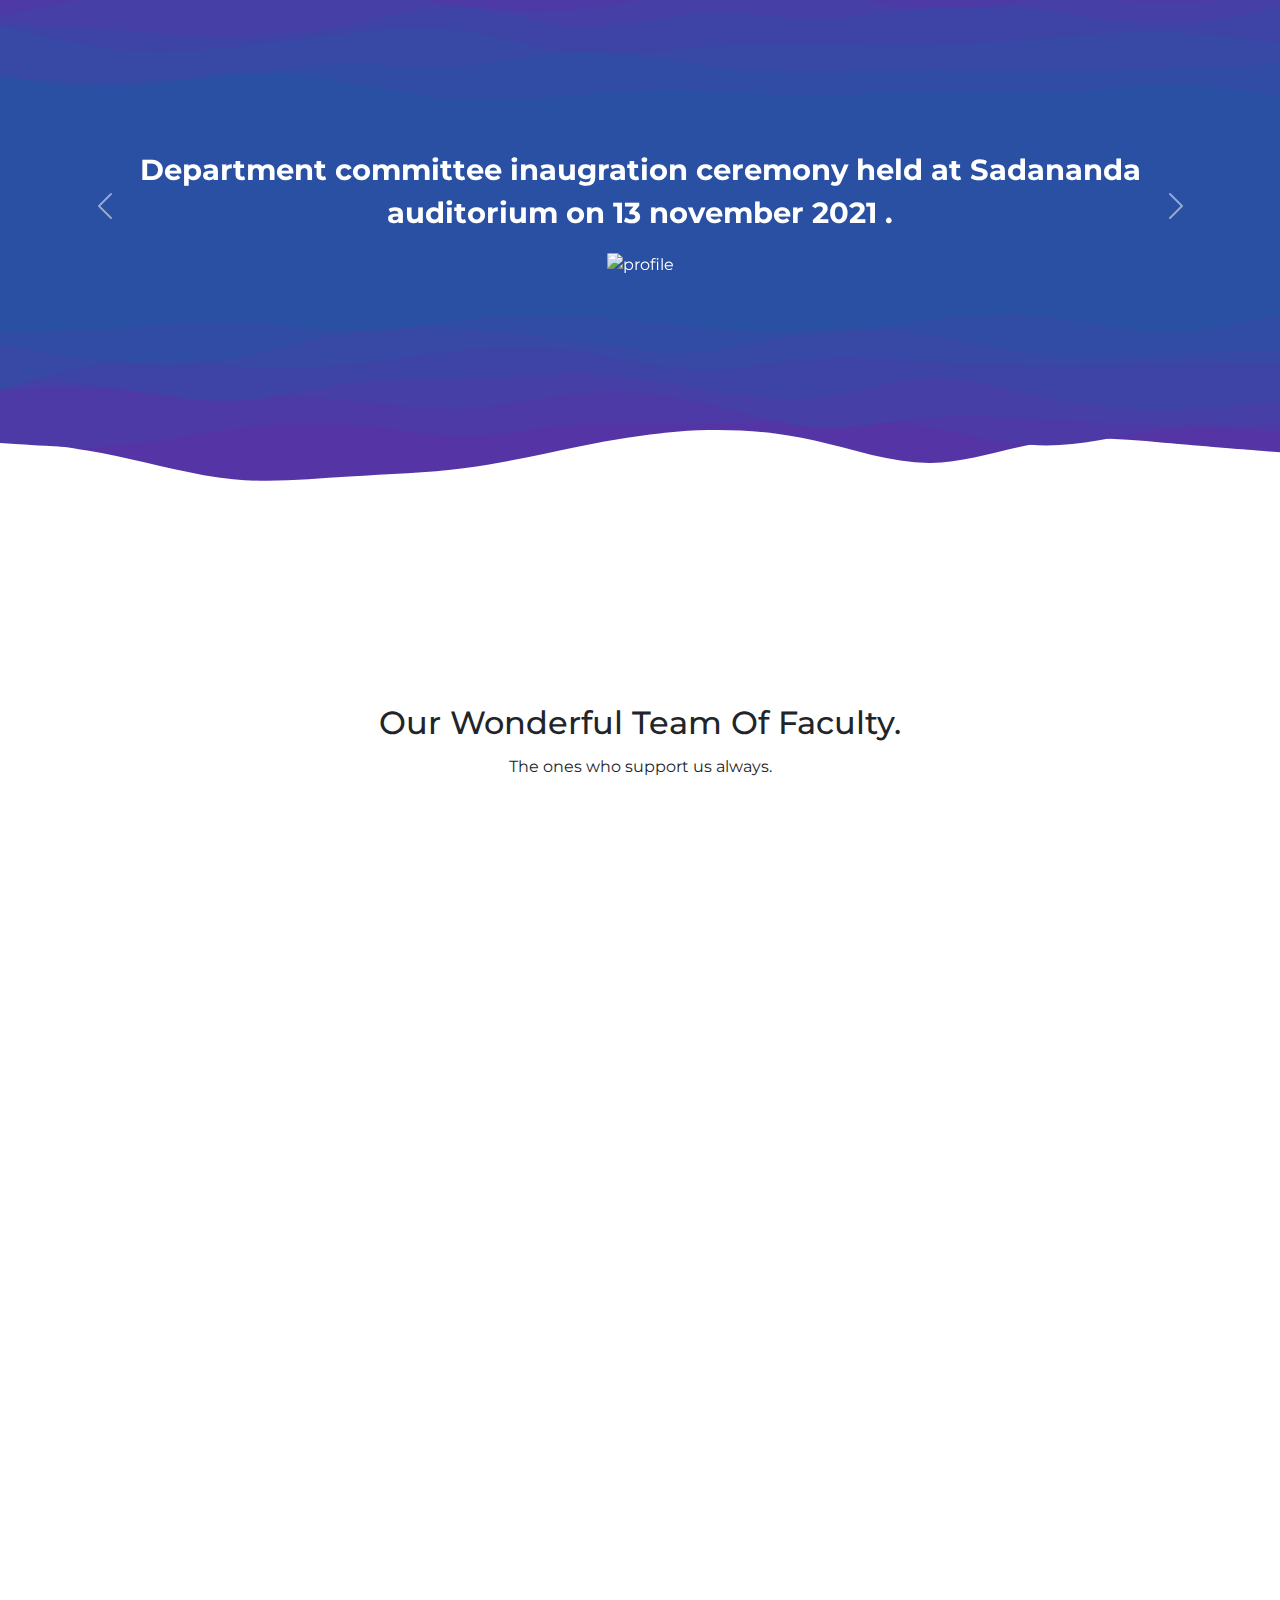
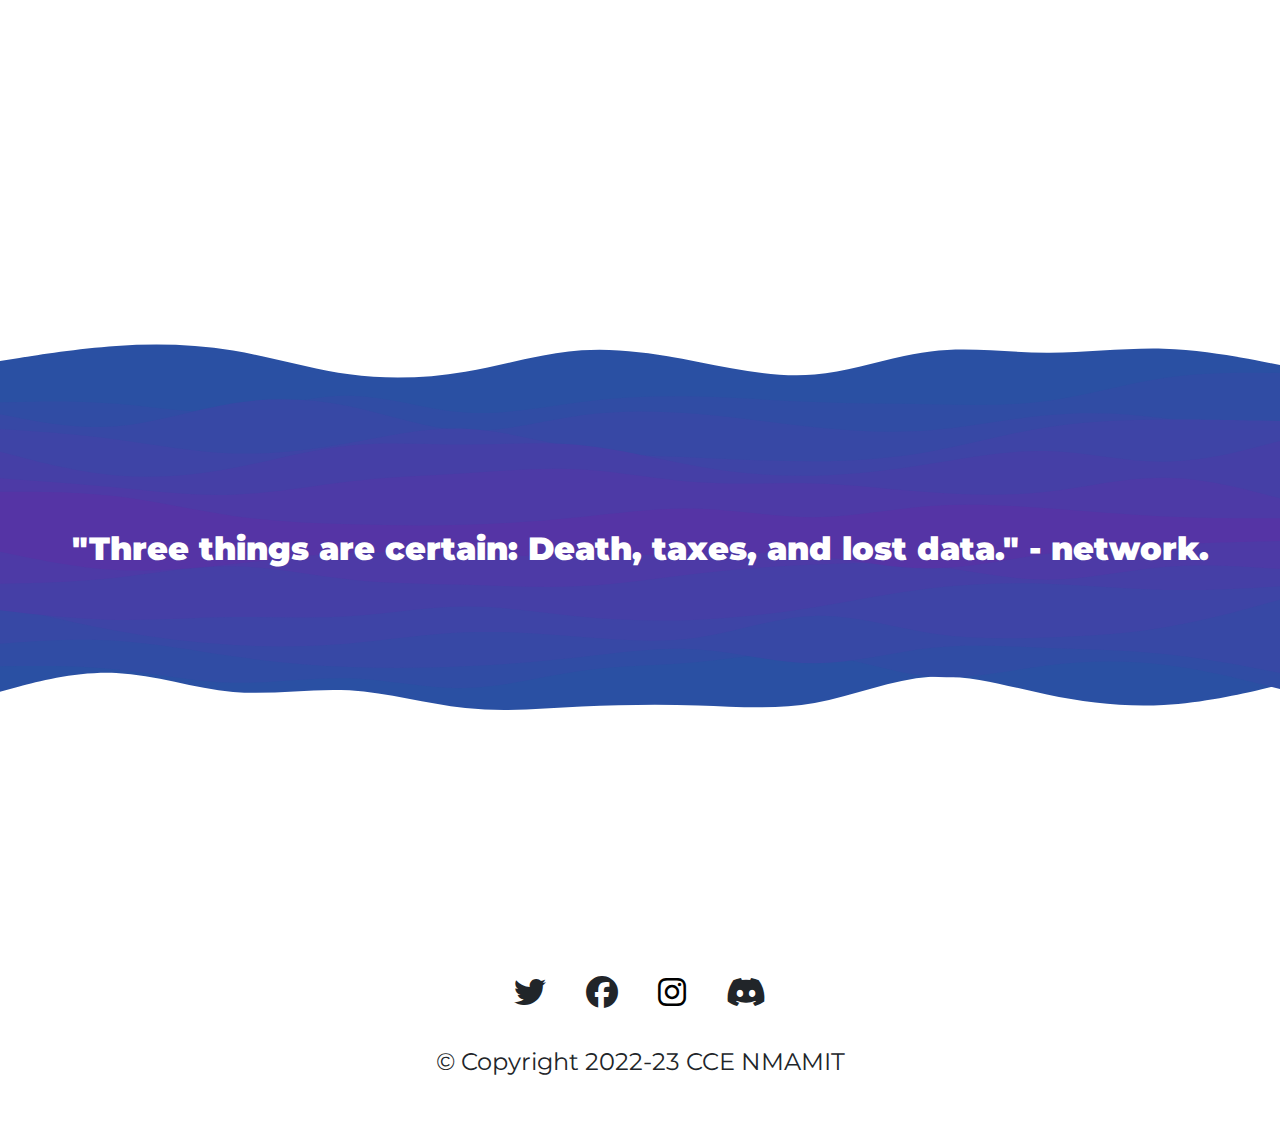
==== commit 8d987501: "final changes" ====
--- a/index.html
+++ b/index.html
@@ -81,10 +81,12 @@
         </div>
       </div>
     </div>
+    
   </section>
 
   <!-- wave pattern 1 -->
-  <div class="spacer layer1"></div>
+  <div class="spacer layer1"></div>  
+  
   <!-- details -->
 
   <section id="details">
@@ -114,38 +116,38 @@
 
   </section>
 
+  
   <!-- wave pattern 2 -->
   <div class="spacer layer2"></div>
 
   <!-- events -->
   <section id="events">
 
-    <div id="testimonial-carousel" class="carousel slide" data-bs-ride="carousel" data-bs-pause="false"
-      data-bs-interval="5000">
+    <div id="testimonial-carousel" class="carousel slide" data-bs-ride="carousel">
       <div class="carousel-inner">
         <div class="carousel-item active">
-          <h2>Department committee inaugration ceremony held at Sadananda auditorium on 13 november 2021 .</h2>
-          <img src="images/events/Committee inaugration.png" class="events-img" alt="dog-profile">
+          <h2 class="testimonial-text">Department committee inaugration ceremony held at Sadananda auditorium on 13 november 2021 .</h2>
+          <img src="images/events/Committee inaugration.png" class="events-img" alt="profile">
         </div>
         <div class="carousel-item ">
           <h2 class="testimonial-text">Workshop conducted by the ACCESS committee in association with ISTE on machine
-            learning hosted by Mr.Arpith S .</h2>
-          <img src="images/events/access event 2.jpg" class="events-img" alt="lady-profile">
+            learning hosted by Mr.Arpith S.</h2>
+          <img src="images/events/access event 2.jpg" class="events-img" alt="profile">
         </div>
         <div class="carousel-item ">
           <h2 class="testimonial-text">Mr Arpith S interacting with the students on topic on Machine Learning with
             Tensor Flow.</h2>
-          <img src="images/events/ml-workshop.jpg" class="events-img" alt="lady-profile">
+          <img src="images/events/ml-workshop.jpg" class="events-img" alt="profile">
         </div>
         <div class="carousel-item ">
           <h2 class="testimonial-text">Outstanding performance by our branch in collaboration with AIML branch in
             INCRIDEA 2022 .</h2>
-          <img src="images/events/incridea.png" class="events-img" alt="lady-profile">
+          <img src="images/events/incridea.png" class="events-img" alt="profile">
         </div>
         <div class="carousel-item ">
           <h2 class="testimonial-text">Beautiful display of unity through march-past in association with AIML branch on
-            sports day 2022 .</h2>
-          <img src="images/events/sports.png" class="events-img" alt="lady-profile">
+            sports day 2022 in ALVA ground.</h2>
+          <img src="images/events/sports.png" class="events-img" alt="profile">
         </div>
       </div>
       <button class="carousel-control-prev carousel-btn" type="button" data-bs-target="#testimonial-carousel"
@@ -417,13 +419,13 @@
     <p class="footer-copyright">&copy; Copyright 2022-23 CCE NMAMIT</p>
 
   </footer>
+  <!-- animation js -->
+  <script src="https://unpkg.com/aos@2.3.1/dist/aos.js"></script>
   <!-- bootstrap scripts -->
   <script src="https://cdn.jsdelivr.net/npm/bootstrap@5.2.0/dist/js/bootstrap.bundle.min.js"
     integrity="sha384-A3rJD856KowSb7dwlZdYEkO39Gagi7vIsF0jrRAoQmDKKtQBHUuLZ9AsSv4jD4Xa"
     crossorigin="anonymous"></script>
 
-  <!-- animation js -->
-  <script src="https://unpkg.com/aos@2.3.1/dist/aos.js"></script>
   <script>
     AOS.init({
       duration: 1200
--- a/css/styles.css
+++ b/css/styles.css
@@ -1,7 +1,6 @@
 body {
   font-family: "Montserrat";
 }
-
 a {
   text-decoration: none;
   color: black;
@@ -37,7 +36,6 @@
 
 
 /* navigation bar */
-
 .navbar {
   padding: 0 0 4rem;
 }
@@ -64,7 +62,6 @@
 }
 
 /* title section */
-
 .head {
   font-size: 2.5rem;
   line-height: 1.5;
@@ -75,13 +72,11 @@
 }
 
 /* title image */
-
 .title-img {
   width: 100%;
 }
 
 /* details section */
-
 #details {
   padding: 0% 15%;
   background-color: #fff;
@@ -113,7 +108,6 @@
 }
 
 /* events section */
-
 #events {
   text-align: center;
   background-color: #2a50a3;
@@ -138,8 +132,17 @@
   padding-bottom: 1%;
 }
 
+.testimonial-text{
+  
+  overflow: hidden;
+  text-overflow: ellipsis;
+  display: -webkit-box;
+  -webkit-line-clamp: 2; /* number of lines to show */
+          line-clamp: 2; 
+  -webkit-box-orient: vertical;
+}
+
 /* faculty section */
-
 .faculty-spacing {
   margin: 0 auto;
   
@@ -178,7 +181,6 @@
 
 
 /* dept-details section */
-
 #dept-details {
   background-color: #5534a5;
   padding: 0% 15%;
@@ -196,7 +198,6 @@
 }
 
 /* footer section */
-
 #footer {
   background-color: #fff;
   text-align: center;
@@ -213,7 +214,6 @@
 }
 
 /* media query */
-
 @media (max-width: 1028px) {
   #title {
     text-align: center;
@@ -221,8 +221,17 @@
   .dept-details-heading{
     font-size: 1.2rem;
   }
-}
-
+  #events{
+    padding: 0;
+    margin: -5px auto;
+  }
+  #title{
+    margin-bottom: -5px;
+  }
+  #dept-details{
+    margin: -5px auto;
+  }
+}
 .spacer{
   aspect-ratio: 960/300;
   width: 100%;
@@ -231,11 +240,9 @@
   background-size: cover;
 
 }
-
 .layer1{
   background-image: url('../images/layer1.svg');
 }
-
 .layer2{
   background-image: url('../images/layer2.svg');
 }
